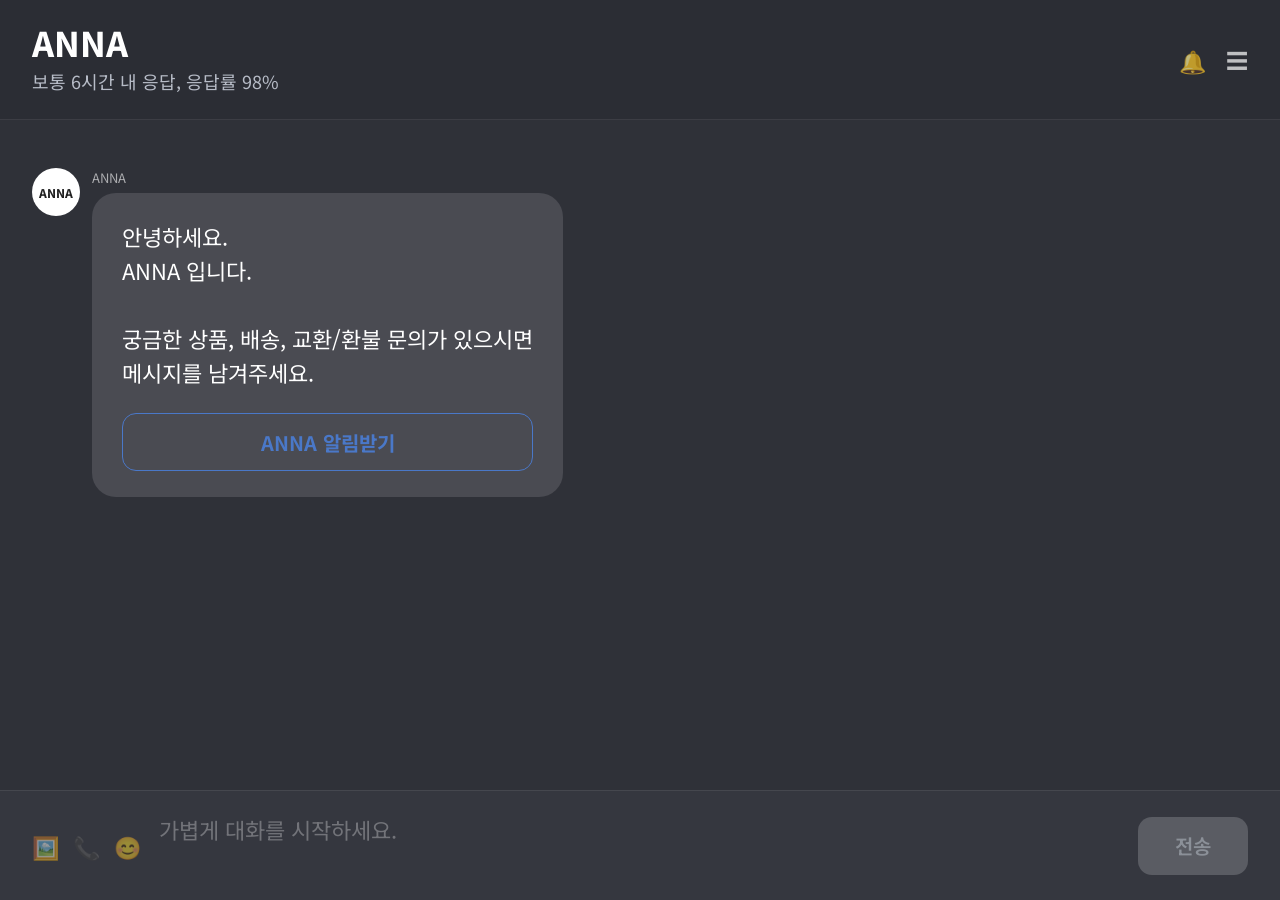
==== chat.html @ 4a67f38d "feat: quick menu 링크 연결 및 kakao-login/chat 페이지 신규 생성 - 카카오 아이콘 → kakao-login.html 연결 - ASK 아이콘 → chat" ====
<!DOCTYPE html>
<html lang="ko">
<head>
    <meta charset="UTF-8">
    <meta name="viewport" content="width=device-width, initial-scale=1.0">
    <title>ANNA 상담 채팅</title>
    <link href="https://fonts.googleapis.com/css2?family=Noto+Sans+KR:wght@400;600;700;800&display=swap" rel="stylesheet">
    <style>
        *, *::before, *::after { box-sizing: border-box; margin: 0; padding: 0; }

        html, body {
            width: 100%;
            height: 100vh;
            overflow: hidden;
            background: #2f3138;
            font-family: "Noto Sans KR", sans-serif;
            color: #ffffff;
        }

        .chat-page {
            width: 100%;
            height: 100vh;
            display: flex;
            flex-direction: column;
            background: #2f3138;
        }

        /* 헤더 */
        .chat-header {
            height: 120px;
            background: #2b2d34;
            border-bottom: 1px solid rgba(255,255,255,0.08);
            padding: 24px 32px;
            display: flex;
            align-items: center;
            justify-content: space-between;
            flex-shrink: 0;
        }

        .chat-header-left {
            display: flex;
            flex-direction: column;
            gap: 0;
        }

        .chat-brand {
            color: #ffffff;
            font-size: 34px;
            font-weight: 800;
            margin-bottom: 8px;
            line-height: 1;
        }

        .chat-response-info {
            color: #b7bcc7;
            font-size: 18px;
            font-weight: 400;
        }

        .chat-header-icons {
            display: flex;
            align-items: center;
            gap: 20px;
        }

        .chat-header-icons span {
            color: rgba(255,255,255,0.7);
            font-size: 22px;
            cursor: pointer;
            user-select: none;
        }

        .chat-header-icons span:hover {
            color: #ffffff;
        }

        /* 채팅 메시지 영역 */
        .chat-body {
            flex: 1;
            overflow-y: auto;
            padding: 48px 32px 32px;
            display: flex;
            flex-direction: column;
            gap: 14px;
            background: #2f3138;
        }

        .chat-body::-webkit-scrollbar {
            width: 4px;
        }

        .chat-body::-webkit-scrollbar-track {
            background: transparent;
        }

        .chat-body::-webkit-scrollbar-thumb {
            background: rgba(255,255,255,0.15);
            border-radius: 2px;
        }

        /* 봇 메시지 행 */
        .msg-row-bot {
            display: flex;
            align-items: flex-start;
            gap: 12px;
        }

        /* 봇 프로필 */
        .bot-profile {
            width: 48px;
            height: 48px;
            border-radius: 50%;
            background: #ffffff;
            color: #222222;
            font-size: 12px;
            font-weight: 800;
            display: flex;
            align-items: center;
            justify-content: center;
            flex-shrink: 0;
        }

        .bot-info {
            display: flex;
            flex-direction: column;
            gap: 6px;
        }

        .bot-name {
            font-size: 13px;
            color: rgba(255,255,255,0.6);
            font-weight: 400;
        }

        /* 봇 말풍선 */
        .bubble-bot {
            max-width: 520px;
            background: #4a4b52;
            color: #ffffff;
            border-radius: 22px 22px 22px 4px;
            padding: 16px 20px;
            font-size: 18px;
            line-height: 1.5;
            word-break: keep-all;
        }

        /* 초기 봇 말풍선 (더 큰 패딩) */
        .bubble-bot-welcome {
            max-width: 520px;
            background: #4a4b52;
            color: #ffffff;
            border-radius: 24px;
            padding: 26px 30px;
            font-size: 22px;
            line-height: 1.55;
            word-break: keep-all;
        }

        /* 알림받기 버튼 */
        .btn-notify {
            width: 100%;
            height: 58px;
            margin-top: 24px;
            border-radius: 14px;
            border: 1px solid #4a78c8;
            background: transparent;
            color: #4a78c8;
            font-size: 20px;
            font-weight: 700;
            font-family: "Noto Sans KR", sans-serif;
            cursor: pointer;
            display: block;
        }

        .btn-notify:hover {
            background: rgba(74, 120, 200, 0.1);
        }

        /* 사용자 메시지 행 */
        .msg-row-user {
            display: flex;
            justify-content: flex-end;
        }

        /* 사용자 말풍선 */
        .bubble-user {
            max-width: 520px;
            background: #fee500;
            color: #111111;
            border-radius: 22px 22px 4px 22px;
            padding: 16px 20px;
            font-size: 18px;
            line-height: 1.5;
            word-break: keep-all;
        }

        /* 입력 중 표시 */
        .typing-indicator {
            display: flex;
            align-items: flex-start;
            gap: 12px;
        }

        .typing-dots {
            background: #4a4b52;
            border-radius: 22px 22px 22px 4px;
            padding: 14px 20px;
            font-size: 16px;
            color: rgba(255,255,255,0.6);
            font-style: italic;
        }

        /* 하단 입력 영역 */
        .chat-input-area {
            height: 110px;
            background: #35373f;
            border-top: 1px solid rgba(255,255,255,0.08);
            display: flex;
            align-items: center;
            gap: 18px;
            padding: 18px 32px;
            flex-shrink: 0;
        }

        .tool-icons {
            display: flex;
            align-items: center;
            gap: 14px;
            flex-shrink: 0;
        }

        .tool-icons span {
            font-size: 22px;
            color: rgba(255,255,255,0.5);
            cursor: pointer;
            user-select: none;
            line-height: 1;
        }

        .tool-icons span:hover {
            color: rgba(255,255,255,0.8);
        }

        .chat-textarea {
            flex: 1;
            height: 64px;
            background: transparent;
            border: none;
            outline: none;
            resize: none;
            color: #ffffff;
            font-size: 22px;
            font-family: "Noto Sans KR", sans-serif;
            line-height: 1.4;
        }

        .chat-textarea::placeholder {
            color: rgba(255,255,255,0.3);
        }

        .btn-send {
            width: 110px;
            height: 58px;
            border-radius: 14px;
            border: none;
            background: #5a5c63;
            color: #8b9098;
            font-size: 20px;
            font-weight: 600;
            font-family: "Noto Sans KR", sans-serif;
            cursor: pointer;
            flex-shrink: 0;
            transition: background 0.15s, color 0.15s;
        }

        .btn-send.active {
            background: #fee500;
            color: #111111;
        }

        /* 모바일 */
        @media (max-width: 768px) {
            .chat-header {
                height: 96px;
                padding: 16px 20px;
            }

            .chat-brand {
                font-size: 26px;
            }

            .chat-response-info {
                font-size: 14px;
            }

            .chat-body {
                padding: 24px 16px 16px;
            }

            .bubble-bot-welcome {
                font-size: 17px;
                padding: 20px 20px;
            }

            .bubble-bot,
            .bubble-user {
                max-width: 78%;
                font-size: 15px;
            }

            .btn-notify {
                font-size: 16px;
                height: 48px;
            }

            .chat-input-area {
                height: 92px;
                padding: 12px 16px;
                gap: 10px;
            }

            .chat-textarea {
                font-size: 17px;
                height: 52px;
            }

            .btn-send {
                width: 78px;
                height: 48px;
                font-size: 16px;
            }

            .tool-icons span {
                font-size: 18px;
            }
        }
    </style>
</head>
<body>
<div class="chat-page">

    <!-- 헤더 -->
    <div class="chat-header">
        <div class="chat-header-left">
            <div class="chat-brand">ANNA</div>
            <div class="chat-response-info">보통 6시간 내 응답, 응답률 98%</div>
        </div>
        <div class="chat-header-icons">
            <span title="알림">🔔</span>
            <span title="메뉴">☰</span>
        </div>
    </div>

    <!-- 채팅 메시지 영역 -->
    <div class="chat-body" id="chatBody">
        <!-- 초기 메시지는 JS로 렌더링 -->
    </div>

    <!-- 하단 입력 영역 -->
    <div class="chat-input-area">
        <div class="tool-icons">
            <span title="이미지">🖼️</span>
            <span title="전화">📞</span>
            <span title="이모지">😊</span>
        </div>
        <textarea
            class="chat-textarea"
            id="chatInput"
            placeholder="가볍게 대화를 시작하세요."
            rows="2"
        ></textarea>
        <button class="btn-send" id="btnSend" type="button">전송</button>
    </div>

</div>

<script>
    const STORAGE_KEY = 'anna_chat_messages';
    const chatBody = document.getElementById('chatBody');
    const chatInput = document.getElementById('chatInput');
    const btnSend = document.getElementById('btnSend');

    /* ── 자동응답 ── */
    const AUTO_REPLIES = [
        { keywords: ['배송'],    reply: '배송 관련 문의를 남겨주셨네요.\n주문 상품은 결제 완료 후 순차적으로 출고됩니다.' },
        { keywords: ['교환','환불'], reply: '교환/환불 문의를 남겨주셨네요.\n상품 수령 후 기간과 상품 상태에 따라 접수가 가능합니다.' },
        { keywords: ['사이즈'], reply: '사이즈 문의를 남겨주셨네요.\n상품 상세페이지의 실측 사이즈를 먼저 확인해주세요.' },
        { keywords: ['재입고'], reply: '재입고 문의를 남겨주셨네요.\n인기 상품은 재입고 일정이 유동적일 수 있습니다.' },
        { keywords: ['주문'],   reply: '주문 관련 문의를 남겨주셨네요.\n주문번호를 함께 남겨주시면 더 빠르게 확인할 수 있습니다.' },
    ];

    function getReply(text) {
        for (const { keywords, reply } of AUTO_REPLIES) {
            if (keywords.some(k => text.includes(k))) return reply;
        }
        return '문의 감사합니다.\n남겨주신 내용을 확인 후 순차적으로 답변드릴게요.';
    }

    /* ── localStorage ── */
    function loadMessages() {
        try { return JSON.parse(localStorage.getItem(STORAGE_KEY)) || []; }
        catch { return []; }
    }

    function saveMessages(msgs) {
        localStorage.setItem(STORAGE_KEY, JSON.stringify(msgs));
    }

    /* ── DOM 헬퍼 ── */
    function scrollBottom() {
        chatBody.scrollTop = chatBody.scrollHeight;
    }

    function renderWelcome() {
        const row = document.createElement('div');
        row.className = 'msg-row-bot';
        row.innerHTML = `
            <div class="bot-profile">ANNA</div>
            <div class="bot-info">
                <div class="bot-name">ANNA</div>
                <div class="bubble-bot-welcome">
                    안녕하세요.<br>ANNA 입니다.<br><br>
                    궁금한 상품, 배송, 교환/환불 문의가 있으시면<br>메시지를 남겨주세요.
                    <button class="btn-notify" type="button" onclick="alert('알림 신청이 완료되었습니다.')">ANNA 알림받기</button>
                </div>
            </div>`;
        chatBody.appendChild(row);
    }

    function renderUserBubble(text) {
        const row = document.createElement('div');
        row.className = 'msg-row-user';
        const bubble = document.createElement('div');
        bubble.className = 'bubble-user';
        bubble.textContent = text;
        row.appendChild(bubble);
        chatBody.appendChild(row);
        scrollBottom();
    }

    function renderBotBubble(text) {
        const row = document.createElement('div');
        row.className = 'msg-row-bot';
        row.innerHTML = `
            <div class="bot-profile">ANNA</div>
            <div class="bot-info">
                <div class="bot-name">ANNA</div>
                <div class="bubble-bot">${text.replace(/\n/g, '<br>')}</div>
            </div>`;
        chatBody.appendChild(row);
        scrollBottom();
    }

    function showTyping() {
        const el = document.createElement('div');
        el.className = 'typing-indicator';
        el.id = 'typingEl';
        el.innerHTML = `
            <div class="bot-profile">ANNA</div>
            <div class="typing-dots">ANNA 상담봇이 입력 중입니다...</div>`;
        chatBody.appendChild(el);
        scrollBottom();
        return el;
    }

    /* ── 초기 렌더링 ── */
    function init() {
        const saved = loadMessages();
        renderWelcome();

        if (saved.length > 0) {
            saved.forEach(({ type, text }) => {
                if (type === 'user') renderUserBubble(text);
                else renderBotBubble(text);
            });
        }
        scrollBottom();
    }

    /* ── 메시지 전송 ── */
    function sendMessage() {
        const text = chatInput.value.trim();
        if (!text) return;

        chatInput.value = '';
        updateSendBtn();

        renderUserBubble(text);

        const saved = loadMessages();
        saved.push({ type: 'user', text });
        saveMessages(saved);

        const typingEl = showTyping();

        setTimeout(() => {
            typingEl.remove();

            const reply = getReply(text);
            renderBotBubble(reply);

            saved.push({ type: 'bot', text: reply });
            saveMessages(saved);
        }, 800);
    }

    /* ── 전송 버튼 활성화 ── */
    function updateSendBtn() {
        if (chatInput.value.trim()) {
            btnSend.classList.add('active');
        } else {
            btnSend.classList.remove('active');
        }
    }

    /* ── 이벤트 ── */
    chatInput.addEventListener('input', updateSendBtn);

    chatInput.addEventListener('keydown', (e) => {
        if (e.key === 'Enter' && !e.shiftKey) {
            e.preventDefault();
            sendMessage();
        }
    });

    btnSend.addEventListener('click', sendMessage);

    init();
</script>
</body>
</html>
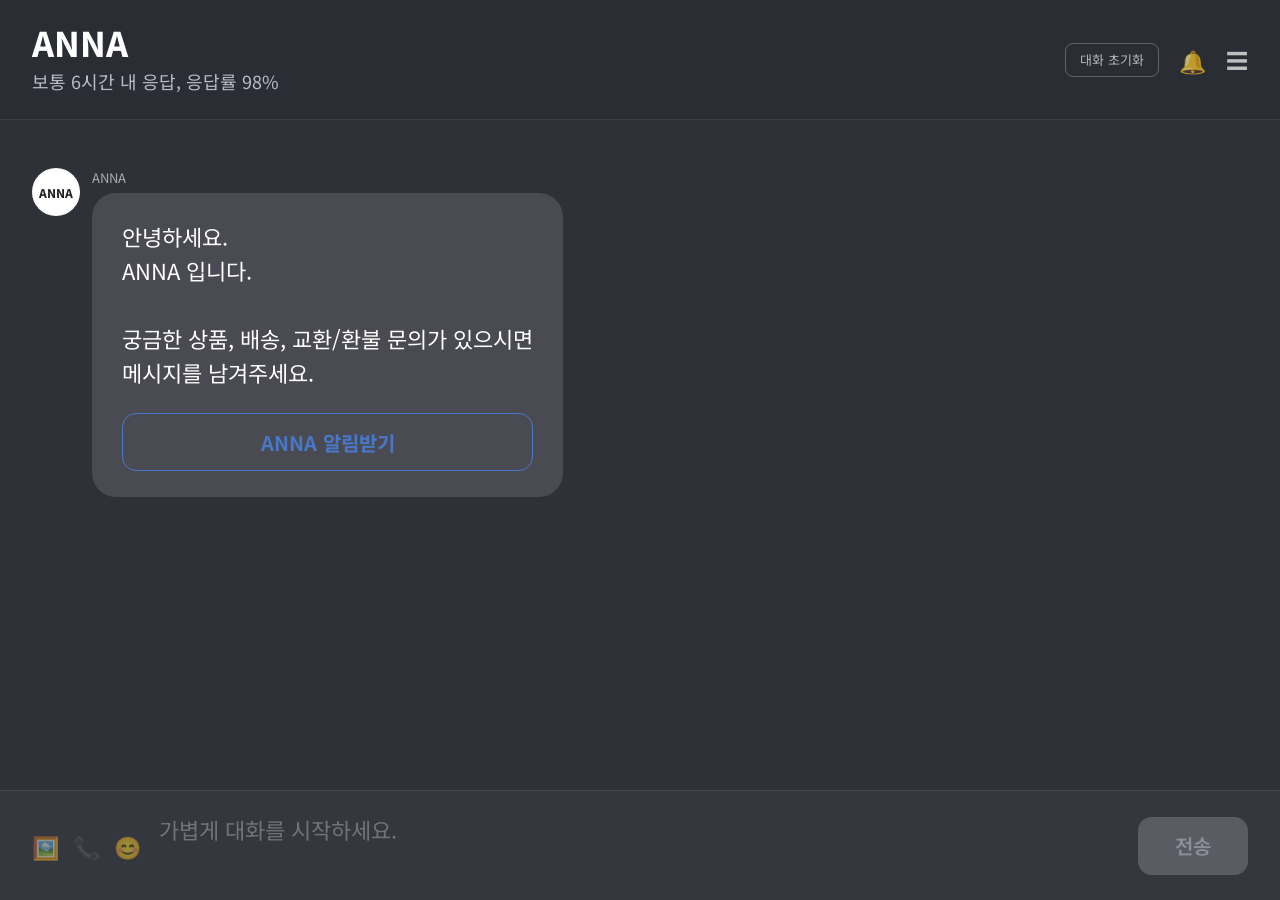
==== commit 33be58cf: "feat: 쇼핑몰 인터랙션 추가 - 헤더 스크롤/hover 아이콘/장바구니/좋아요/검색 자동완성 - Header scroll 시 75px→60px 높이 축소 (transition " ====
--- a/chat.html
+++ b/chat.html
@@ -71,6 +71,24 @@
         }
 
         .chat-header-icons span:hover {
+            color: #ffffff;
+        }
+
+        .btn-reset-chat {
+            height: 34px;
+            padding: 0 14px;
+            border-radius: 8px;
+            border: 1px solid rgba(255,255,255,0.25);
+            background: transparent;
+            color: rgba(255,255,255,0.65);
+            font-size: 13px;
+            font-family: "Noto Sans KR", sans-serif;
+            cursor: pointer;
+            white-space: nowrap;
+        }
+
+        .btn-reset-chat:hover {
+            border-color: rgba(255,255,255,0.5);
             color: #ffffff;
         }
 
@@ -346,6 +364,7 @@
             <div class="chat-response-info">보통 6시간 내 응답, 응답률 98%</div>
         </div>
         <div class="chat-header-icons">
+            <button class="btn-reset-chat" type="button" id="btnResetChat">대화 초기화</button>
             <span title="알림">🔔</span>
             <span title="메뉴">☰</span>
         </div>
@@ -525,6 +544,17 @@
 
     btnSend.addEventListener('click', sendMessage);
 
+    /* ── 대화 초기화 ── */
+    var btnReset = document.getElementById('btnResetChat');
+    if (btnReset) {
+        btnReset.addEventListener('click', function () {
+            if (!confirm('대화 내용을 모두 삭제할까요?')) return;
+            localStorage.removeItem(STORAGE_KEY);
+            chatBody.innerHTML = '';
+            renderWelcome();
+        });
+    }
+
     init();
 </script>
 </body>
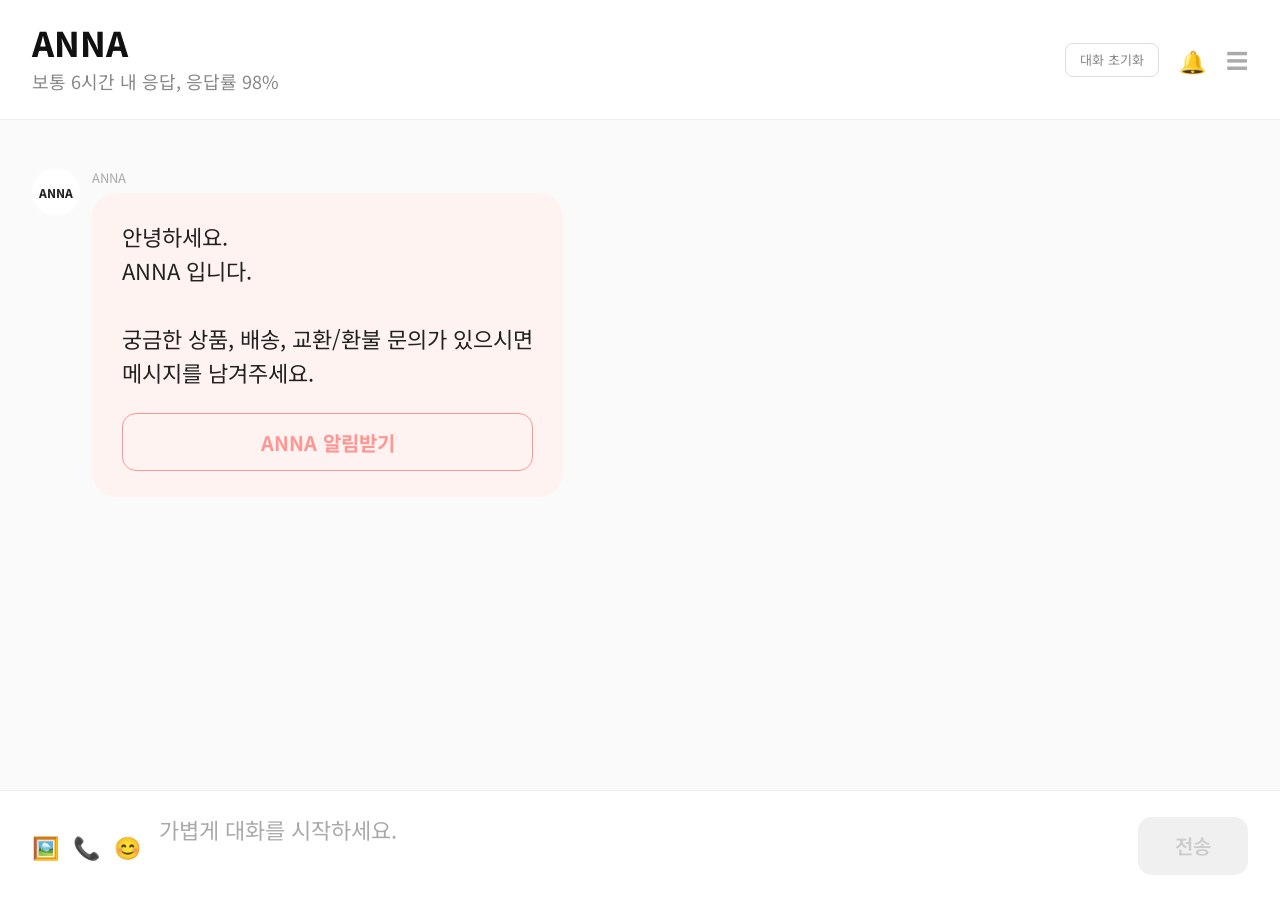
==== commit 679cb23f: "feat: 포인트 컬러 #ff9691 통일 + kakao/chat 라이트 모드 전환 Co-Authored-By: Claude Sonnet 4.6 <noreply@anthropic." ====
--- a/chat.html
+++ b/chat.html
@@ -12,9 +12,9 @@
             width: 100%;
             height: 100vh;
             overflow: hidden;
-            background: #2f3138;
+            background: #ffffff;
             font-family: "Noto Sans KR", sans-serif;
-            color: #ffffff;
+            color: #222222;
         }
 
         .chat-page {
@@ -22,14 +22,14 @@
             height: 100vh;
             display: flex;
             flex-direction: column;
-            background: #2f3138;
+            background: #ffffff;
         }
 
         /* 헤더 */
         .chat-header {
             height: 120px;
-            background: #2b2d34;
-            border-bottom: 1px solid rgba(255,255,255,0.08);
+            background: #ffffff;
+            border-bottom: 1px solid #eeeeee;
             padding: 24px 32px;
             display: flex;
             align-items: center;
@@ -44,7 +44,7 @@
         }
 
         .chat-brand {
-            color: #ffffff;
+            color: #111111;
             font-size: 34px;
             font-weight: 800;
             margin-bottom: 8px;
@@ -52,7 +52,7 @@
         }
 
         .chat-response-info {
-            color: #b7bcc7;
+            color: #888888;
             font-size: 18px;
             font-weight: 400;
         }
@@ -64,23 +64,23 @@
         }
 
         .chat-header-icons span {
-            color: rgba(255,255,255,0.7);
+            color: #aaaaaa;
             font-size: 22px;
             cursor: pointer;
             user-select: none;
         }
 
         .chat-header-icons span:hover {
-            color: #ffffff;
+            color: #111111;
         }
 
         .btn-reset-chat {
             height: 34px;
             padding: 0 14px;
             border-radius: 8px;
-            border: 1px solid rgba(255,255,255,0.25);
+            border: 1px solid #dddddd;
             background: transparent;
-            color: rgba(255,255,255,0.65);
+            color: #888888;
             font-size: 13px;
             font-family: "Noto Sans KR", sans-serif;
             cursor: pointer;
@@ -88,8 +88,8 @@
         }
 
         .btn-reset-chat:hover {
-            border-color: rgba(255,255,255,0.5);
-            color: #ffffff;
+            border-color: #999999;
+            color: #111111;
         }
 
         /* 채팅 메시지 영역 */
@@ -100,7 +100,7 @@
             display: flex;
             flex-direction: column;
             gap: 14px;
-            background: #2f3138;
+            background: #fafafa;
         }
 
         .chat-body::-webkit-scrollbar {
@@ -112,7 +112,7 @@
         }
 
         .chat-body::-webkit-scrollbar-thumb {
-            background: rgba(255,255,255,0.15);
+            background: #dddddd;
             border-radius: 2px;
         }
 
@@ -146,15 +146,15 @@
 
         .bot-name {
             font-size: 13px;
-            color: rgba(255,255,255,0.6);
+            color: #aaaaaa;
             font-weight: 400;
         }
 
         /* 봇 말풍선 */
         .bubble-bot {
             max-width: 520px;
-            background: #4a4b52;
-            color: #ffffff;
+            background: #fff3f2;
+            color: #222222;
             border-radius: 22px 22px 22px 4px;
             padding: 16px 20px;
             font-size: 18px;
@@ -165,8 +165,8 @@
         /* 초기 봇 말풍선 (더 큰 패딩) */
         .bubble-bot-welcome {
             max-width: 520px;
-            background: #4a4b52;
-            color: #ffffff;
+            background: #fff3f2;
+            color: #222222;
             border-radius: 24px;
             padding: 26px 30px;
             font-size: 22px;
@@ -180,9 +180,9 @@
             height: 58px;
             margin-top: 24px;
             border-radius: 14px;
-            border: 1px solid #4a78c8;
+            border: 1px solid #ff9691;
             background: transparent;
-            color: #4a78c8;
+            color: #ff9691;
             font-size: 20px;
             font-weight: 700;
             font-family: "Noto Sans KR", sans-serif;
@@ -191,7 +191,7 @@
         }
 
         .btn-notify:hover {
-            background: rgba(74, 120, 200, 0.1);
+            background: rgba(255, 150, 145, 0.08);
         }
 
         /* 사용자 메시지 행 */
@@ -203,8 +203,8 @@
         /* 사용자 말풍선 */
         .bubble-user {
             max-width: 520px;
-            background: #fee500;
-            color: #111111;
+            background: #ff9691;
+            color: #ffffff;
             border-radius: 22px 22px 4px 22px;
             padding: 16px 20px;
             font-size: 18px;
@@ -220,19 +220,19 @@
         }
 
         .typing-dots {
-            background: #4a4b52;
+            background: #fff3f2;
             border-radius: 22px 22px 22px 4px;
             padding: 14px 20px;
             font-size: 16px;
-            color: rgba(255,255,255,0.6);
+            color: #888888;
             font-style: italic;
         }
 
         /* 하단 입력 영역 */
         .chat-input-area {
             height: 110px;
-            background: #35373f;
-            border-top: 1px solid rgba(255,255,255,0.08);
+            background: #ffffff;
+            border-top: 1px solid #eeeeee;
             display: flex;
             align-items: center;
             gap: 18px;
@@ -249,14 +249,14 @@
 
         .tool-icons span {
             font-size: 22px;
-            color: rgba(255,255,255,0.5);
+            color: #aaaaaa;
             cursor: pointer;
             user-select: none;
             line-height: 1;
         }
 
         .tool-icons span:hover {
-            color: rgba(255,255,255,0.8);
+            color: #111111;
         }
 
         .chat-textarea {
@@ -266,14 +266,14 @@
             border: none;
             outline: none;
             resize: none;
-            color: #ffffff;
+            color: #111111;
             font-size: 22px;
             font-family: "Noto Sans KR", sans-serif;
             line-height: 1.4;
         }
 
         .chat-textarea::placeholder {
-            color: rgba(255,255,255,0.3);
+            color: #aaaaaa;
         }
 
         .btn-send {
@@ -281,8 +281,8 @@
             height: 58px;
             border-radius: 14px;
             border: none;
-            background: #5a5c63;
-            color: #8b9098;
+            background: #f0f0f0;
+            color: #cccccc;
             font-size: 20px;
             font-weight: 600;
             font-family: "Noto Sans KR", sans-serif;
@@ -292,8 +292,8 @@
         }
 
         .btn-send.active {
-            background: #fee500;
-            color: #111111;
+            background: #ff9691;
+            color: #ffffff;
         }
 
         /* 모바일 */
